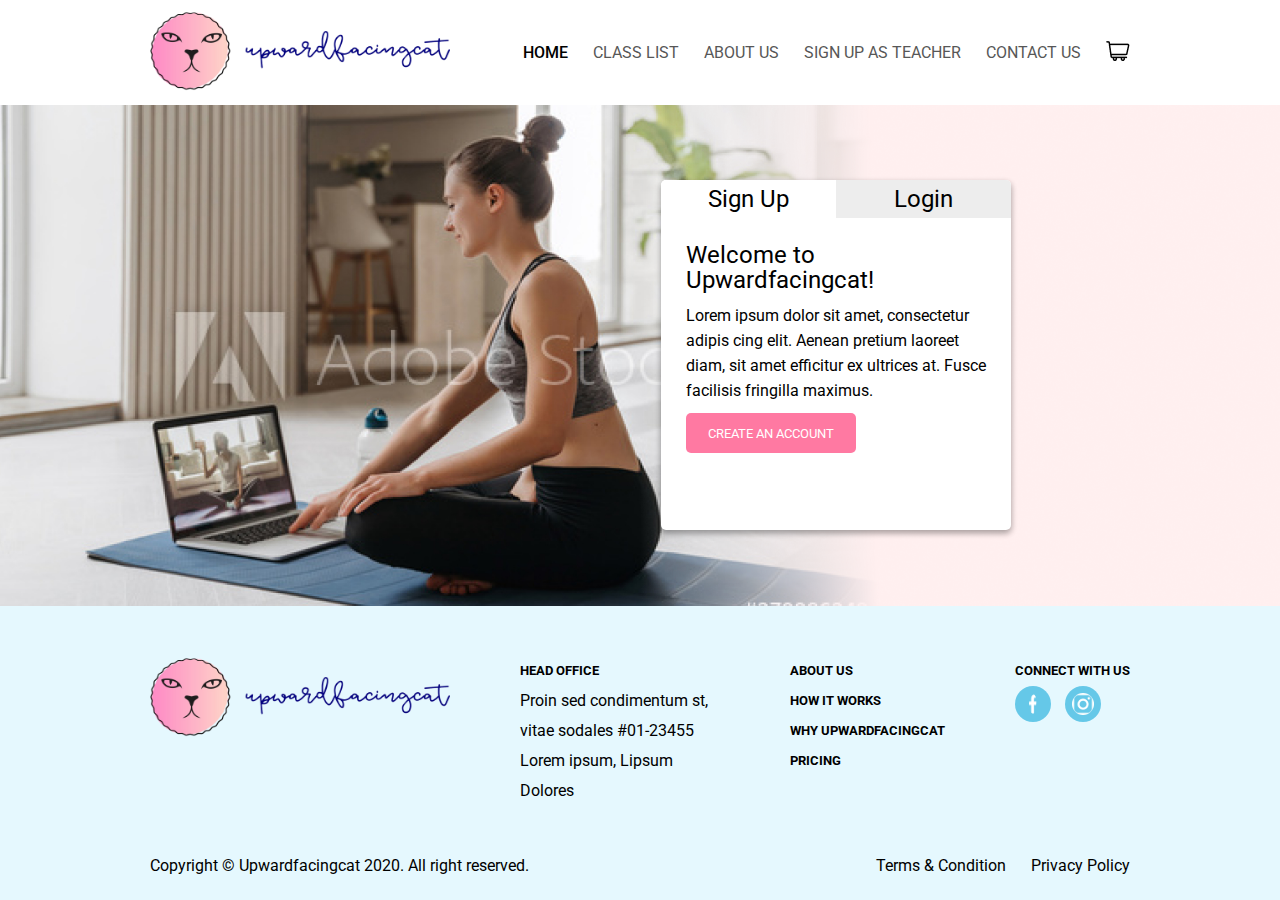
==== index.html @ 05bd4d7f "update" ====
<!DOCTYPE html>
<html lang="en">

<head>
    <meta charset="UTF-8">
    <meta name="viewport" content="width=device-width, initial-scale=1.0">
    <title>Document</title>
    <link rel="stylesheet" href="./Css/index.css">
</head>


<!-- ************** Menu Section *************** -->
<div class="container">
    <header>
        <div class="header-div">
            <div class="header-div-left">
                <a href="index.html"><img src="./img/Logo.png" alt="" class="logo"></a>
            </div>
            <div class="header-div-right">
                <ul>
                    <li><a href="index.html" style="color: black; font-weight: 500;">Home</a></li>
                    <li><a href="ClassList.html">Class List</a></li>
                    <li><a href="">About Us</a></li>
                    <li><a href="">Sign up as teacher</a></li>
                    <li><a href="">Contact Us</a></li>
                    <li><a href=""><img src="./img/buy.png" alt=""></a></li>
                </ul>
            </div>
        </div>
    </header>
</div>
<!-- ************** Hero Section *************** -->
<main class="hero">
    <div class="hero-1">
        <img src="./img/GettyImages-650162993.jpg" alt="">
    </div>
    <div class="hero-2">
        <img src="./img/BG Fade - 2.png" alt="">
    </div>



    <!-- ************** Registration-Box *************** -->
    <div class="registration-box">
        <div class="registration-box-buttons">
            <button id="signupButton">Sign Up</button>
            <button id="loginButton">Login</button>
        </div>

        <div class="registration-box-details">
            <div class="details" id="signupDetails">
                <label for="username">Username:</label> <br>
                <input type="text" id="username" name="username" placeholder="Enter usename"> <br>
                <label for="email">Email:</label><br>
                <input type="email" id="email" name="email" placeholder="Enter email"> <br>
                <label for="number">Mobile No:</label><br>
                <input type="number" id="number" name="number" placeholder="Enter Mobile No."> <br>
                <label for="password">Password:</label><br>
                <input type="password" id="password" name="password" placeholder="Enter Password."> <br>
                <button value="submit" class="submit">Reagister</button>
            </div>

            <!-- ***************************** -->
            <div class="details" id="loginDetails">
                <div class="register-with-ac">
                    <div class="fb">
                        <img src="./img/Path 66.png" alt="">
                        <a href="">Log in with Facebook</a>
                    </div>
                    <div class="google">
                        <img src="./img/search.png" alt="">
                        <a href="">Log in WITH GOOGLE</a>
                    </div>
                </div>
                <div class="or">
                    or
                </div>
                <label for="loginUsername">Email address:</label>
                <input type="text" id="loginUsername" name="loginUsername">
                <label for="loginPassword">Password:</label>
                <input type="password" id="loginPassword" name="loginPassword">
                <!-- ********** remember-me div ***********-->
                <div class="remember-me">
                    <input type="checkbox" id="remember_me" name="remember_me">
                    <label for="remember_me">Remember me</label>
                </div>
                <!-- ********** forget password div ***********-->
                <div class="forget-password">
                    <button>LOG IN</button>
                    <a href="#">Forgot your password?</a>
                </div>
            </div>

            <div id="additionalDetails">
                <h4>
                    Welcome to <br /> Upwardfacingcat!
                </h4>
                <p>
                    Lorem ipsum dolor sit amet, consectetur adipis cing elit. Aenean pretium laoreet diam, sit amet
                    efficitur ex ultrices at. Fusce facilisis fringilla maximus.
                </p>
                <button id="createAccountButton">Create an account</button>
            </div>
        </div>

    </div>


</main>
<!-- ************** Footer Section *************** -->
<div class="container footer-bg">
    <footer class="footer">
        <div class="footer-1">
            <a href="index.html"><img src="./img/Logo.png" alt="" class="logo"></a>
        </div>
        <div class="footer-2">
            <h5>HEAD OFFICE</h5>
            <p>
                Proin sed condimentum st,
                vitae sodales #01-23455
                Lorem ipsum,
                Lipsum Dolores
            </p>
        </div>
        <div class="footer-3">
            <h5>ABOUT US</h5>
            <h5>HOW IT WORKS</h5>
            <h5>WHY UPWARDFACINGCAT</h5>
            <h5>PRICING</h5>
        </div>
        <div class="footer-4">
            <h5>CONNECT WITH US</h5>
            <a href=""><img src="./img/Path 1607.png" alt="fb" class="fb"></a>
            <a href=""><img src="./img/Path 1569.png" alt="insta" class="insta"></a>
        </div>
    </footer>
    <!-- ************** Footer-last Section *************** -->
    <section class="footer-last">
        <div class="footer-last-1">
            <p>
                Copyright © Upwardfacingcat 2020. All right reserved.
            </p>
        </div>
        <div class="footer-last-2">
            <p>
                Terms & Condition
            </p>
            <p>
                Privacy Policy
            </p>
        </div>
    </section>
</div>

<script src="./Javascript/script.js"></script>

</body>

</html>
---- Css/index.css ----
@import url('https://fonts.googleapis.com/css2?family=Open+Sans:wght@300;400;500;600;700&family=Roboto:wght@100;300;400;500;700&display=swap');
*{
    padding: 0;
    margin: 0;
    list-style-type: none;
    box-sizing: border-box;
    /* overflow: hidden; */
    text-decoration: none;
    font-family: 'Roboto', sans-serif;
}
:root{
    --white: #FFFFFF;
    --pink: #FFEFEF;
    --grey:#EDEDED;
    --bg:#E5F8FE;

}
body{
    background-color: var(--bg);
}
button{
    cursor: pointer;
}
.container{
    padding: 0 150px;
    background-color: var(--white);
}

/* -------------  header  ---------------- */

.header-div{
    height: 105px;
    width: 100%;
    display: flex;
    justify-content: space-between;
    align-items: center;
    background-color: var(--white);
}
.header-div-left .logo{
    width: 300px;
    height: 81px;
}
.header-div-right ul{
    display: flex;
    justify-content: space-between;
    align-items: center;
    gap: 25px;
}
.header-div-right ul li a{
    font-size: 16px;
    font-weight: 400;
    text-transform: uppercase;
    color: #575757;
}

/* -------------  hero  ---------------- */
.hero{
    position: relative;
    width: 100%; 
    height: 501px;  
}
.hero .hero-1{
    position: absolute;
    left: 0;
    height: 100%;
    width: 70%;
    z-index: -1;
}
.hero-1 img{
    height: 100%;
    width: 100%;
}
.hero-2 img{
    height: 100%;
    width: 100%;
}
.hero .hero-2{
    position: absolute;
    right: 0;
    height: 100%;
    width: 70%;
}






/* -------------  Registration-Box  ---------------- */

.registration-box{
    position: absolute;
    right: 21%;
    top: 75px;
    width: 350px;
    height: 350px;
    border-radius: 5px;
    box-shadow: rgba(0, 0, 0, 0.16) 0px 3px 6px, rgba(0, 0, 0, 0.23) 0px 3px 6px;
}
.registration-box-details{
    padding: 25px;
    line-height: 25px;
}

.registration-box{
    background-color: var(--white);
}
.registration-box-buttons{
    width: 100%;
    display: flex;
}
.registration-box-buttons button{
    width: 50%;
    font-size: 24px;
    font-weight: 400;
    border: none;
    padding: 5px;
    cursor: pointer;
}
#signupButton{
    background-color: var(--white);
    border-top-left-radius: 5px;
}
#loginButton{
    background-color: #EDEDED;
    border-top-right-radius: 5px;
}
#createAccountButton{
    width: 170px;
    height: 40px;
    padding: 0 15px;
    border-radius: 5px;
    background: #FF79A2;
    border: none;
    color: var(--white);
    text-transform: uppercase;

}
.details {
    display: none;
  }
#additionalDetails{
    background-color: var(--white);
}
#additionalDetails h4{
    font-size: 24px;
    font-weight: 400;
    margin-bottom: 10px;
}
#additionalDetails p{
    font-size: 16px;
    margin-bottom: 10px;
}

label{
    font-weight: 300;
}

input {
    border-bottom: 1px solid #000; 
    transition: border-bottom 0.3s ease; 
    outline: none;
    width: 100%;
    font-weight: 400;
    padding: 5px 2px;
    border: 1px solid grey;
    background-color: transparent;
}

.registration-box-details .submit{
    margin: 10px 0;
    height: 30px;
    padding: 0 10px;
    border-radius: 5px;
    background: #FF79A2;
    border: none;
    color: var(--white);
    text-transform: uppercase;
}

.register-with-ac{
    display: flex;
    gap: 5px;
    outline: none;
}
.register-with-ac .fb,.google{
    display: flex;
    justify-content: start;
    align-items: center;
    gap: 12px;
    border: 1px solid gray;
    font-size: 10px;
    padding: 0 10px;
    text-transform: uppercase;
    font-weight: 400;
    border-radius: 3px;
    padding: auto;
}
.register-with-ac img{
    height: 15px;
    width: 8px;
}
.register-with-ac .fb{
    background-color: #3B5998;
    color: var(--white);
}
.register-with-ac .fb a{
    color: var(--white);
}
.register-with-ac .google img{
    height: 8px;
    width: 8px;
}
.or{
    text-align: center;
    margin: 12px 0;
    font-weight: 400;
    font-size: 18px;
}
.remember-me input{
    width: auto;
    margin-top: 10px;
}
.forget-password{
    margin: 15px 0;
    display: flex;
    justify-content: space-between;
    align-items: center;
}
.forget-password button{
    margin: 10px 0;
    height: 30px;
    padding: 0 10px;
    border-radius: 5px;
    background: #FF79A2;
    border: none;
    color: var(--white);
    text-transform: uppercase;
}

/* -------------  footer  ---------------- */

.footer{
    height: auto;
    width: 100%;
    background-color: var(--bg);
    display: flex;
    justify-content: space-between;
    /* padding: 0 150px; */
    margin: 50px 0;
}
.footer div{
    line-height: 30px;
}
.footer-1 img{
    width: 300px;
    height: 81px;
}
.footer-2{
    width: 200px;
}
.footer-4 .fb,.insta{
    background: #65C8E8;    ;
    padding: 8px 14px;
    color: var(--white);
    border-radius: 50%;
    height: 36px;
    width: 36px;
    margin-right: 10px;
}
.footer-4 .insta{
    padding: 7px;
}


/* -------------  footer-last  ---------------- */
.footer-bg{
    background-color: var(--bg);
}
.footer-last{
    height: auto;
    width: 100%;
    background-color: var(--bg);
    display: flex;
    justify-content: space-between;
    margin: 25px 0;
}
.footer-last-2{
    display: flex;
    gap: 25px;
}
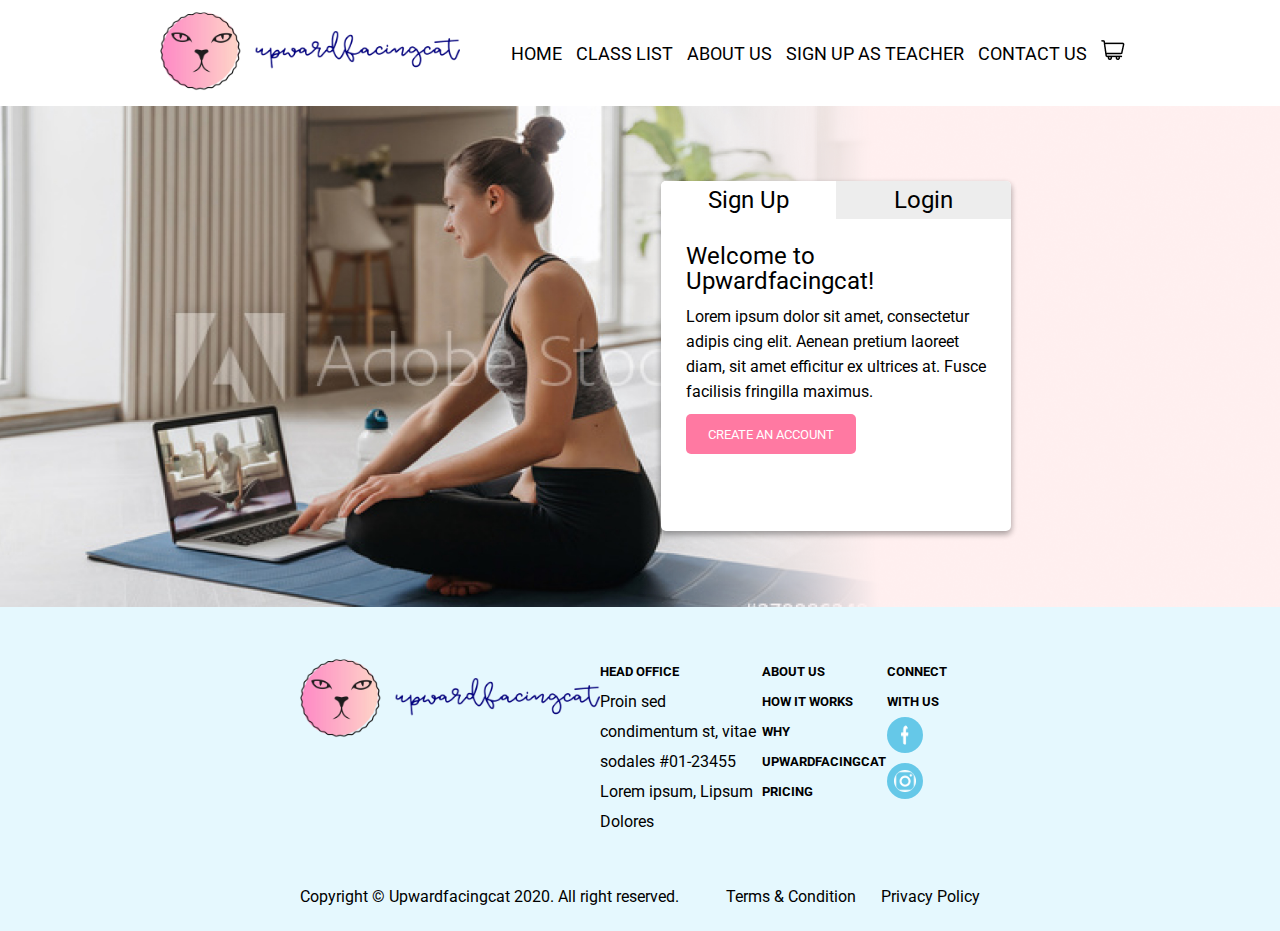
==== commit b9edfb85: "update media query" ====
--- a/index.html
+++ b/index.html
@@ -11,24 +11,36 @@
 
 <!-- ************** Menu Section *************** -->
 <div class="container">
-    <header>
-        <div class="header-div">
-            <div class="header-div-left">
+
+    <div class="nav">
+        <input type="checkbox" id="nav-check">
+        <div class="nav-header">
+            <div class="nav-title">
                 <a href="index.html"><img src="./img/Logo.png" alt="" class="logo"></a>
             </div>
-            <div class="header-div-right">
-                <ul>
-                    <li><a href="index.html" style="color: black; font-weight: 500;">Home</a></li>
-                    <li><a href="ClassList.html">Class List</a></li>
-                    <li><a href="">About Us</a></li>
-                    <li><a href="">Sign up as teacher</a></li>
-                    <li><a href="">Contact Us</a></li>
-                    <li><a href=""><img src="./img/buy.png" alt=""></a></li>
-                </ul>
-            </div>
         </div>
-    </header>
+        <div class="nav-btn">
+            <label for="nav-check">
+                <span></span>
+                <span></span>
+                <span></span>
+            </label>
+        </div>
+
+        <div class="nav-links">
+            <a href="index.html">Home</a>
+            <a href="ClassList.html">Class List</a>
+            <a href="">About Us</a>
+            <a href="">Sign up as teacher</a>
+            <a href="">Contact Us</a>
+            <a href=""><img src="./img/buy.png" alt=""></a>
+        </div>
+    </div>
+
+
 </div>
+
+
 <!-- ************** Hero Section *************** -->
 <main class="hero">
     <div class="hero-1">
--- a/Css/index.css
+++ b/Css/index.css
@@ -28,29 +28,76 @@
 
 /* -------------  header  ---------------- */
 
-.header-div{
+/* ************ hamburger btn ************ */
+
+.topnav {
+    overflow: hidden;
+    background-color: #333;
+}
+.topnav a {
+    float: left;
+    display: block;
+    color: #f2f2f2;
+    text-align: center;
+    padding: 14px 16px;
+    text-decoration: none;
+    font-size: 17px;
+}
+.topnav a:hover {
+    background-color: #ddd;
+    color: black;
+}
+.topnav a.active {
+    background-color: #04AA6D;
+    color: white;
+}
+.topn.nav {
     height: 105px;
     width: 100%;
-    display: flex;
-    justify-content: space-between;
-    align-items: center;
-    background-color: var(--white);
-}
-.header-div-left .logo{
+    background-color: #ffffff;
+    position: relative;
+}
+
+.nav>.nav-header {
+    display: inline;
+}
+
+.nav>.nav-header>.nav-title {
+    display: inline-block;
+    font-size: 22px;
+    color: #000000;
+    padding: 10px 10px 10px 10px;
+}
+
+.nav>.nav-btn {
+    display: none;
+}
+
+.nav>.nav-links {
+    display: inline;
+    float: right;
+    font-size: 18px;
+}
+
+.nav>.nav-links>a {
+    display: inline-block;
+    padding: 40px 5px;
+    text-decoration: none;
+    text-transform: uppercase;
+    color: #000000;
+}
+
+
+.nav>#nav-check {
+    display: none;
+}
+
+
+.nav-title a img {
     width: 300px;
     height: 81px;
-}
-.header-div-right ul{
-    display: flex;
-    justify-content: space-between;
-    align-items: center;
-    gap: 25px;
-}
-.header-div-right ul li a{
-    font-size: 16px;
-    font-weight: 400;
-    text-transform: uppercase;
-    color: #575757;
+}av .icon {
+    display: none;
 }
 
 /* -------------  hero  ---------------- */
@@ -246,7 +293,7 @@
     background-color: var(--bg);
     display: flex;
     justify-content: space-between;
-    /* padding: 0 150px; */
+    padding: 0 150px;
     margin: 50px 0;
 }
 .footer div{
@@ -283,6 +330,7 @@
     background-color: var(--bg);
     display: flex;
     justify-content: space-between;
+    padding: 0 150px;
     margin: 25px 0;
 }
 .footer-last-2{
@@ -290,5 +338,97 @@
     gap: 25px;
 }
 
-
-
+/* *************** Media query ***************** */
+
+@media (max-width:1250px) {
+    .container{
+        padding: 0;
+    }
+    .nav{
+        padding: 0 150px;
+    }
+    .nav>.nav-btn {
+        display: inline-block;
+        position: absolute;
+        right: 0px;
+        top: 0px;
+    }
+
+    .nav>.nav-btn>label {
+        display: inline-block;
+        width: 50px;
+        height: 50px;
+        padding: 40px 200px 0 0;
+    }
+
+
+    .nav>.nav-btn>label>span {
+        display: block;
+        width: 25px;
+        height: 10px;
+        border-top: 2px solid #000000;
+    }
+
+    .nav>.nav-links {
+        position: absolute;
+        display: block;
+        width: 100%;
+        background-color: #333;
+        height: 0px;
+        transition: all 0.3s ease-in;
+        overflow-y: hidden;
+        top: 105px;
+        left: 0px;
+        z-index: 1;
+    }
+
+    .nav>.nav-links>a {
+        display: block;
+        width: 100%;
+        padding: 15px 5px;
+        color: #ffffff;
+    }
+
+    .nav>#nav-check:not(:checked)~.nav-links {
+        height: 0px;
+    }
+
+    .nav>#nav-check:checked~.nav-links {
+        height: calc(100vh - 105px);
+        overflow-y: auto;
+        z-index: 1;
+    }
+    .footer{
+        flex-wrap: wrap;
+        justify-content: center;
+        gap: 50px;
+    }
+    .footer-last{
+        flex-wrap: wrap;
+        justify-content: center;
+        gap: 10px;
+        text-align: center;
+        line-height: 25px;
+
+
+    }
+}
+@media (max-width:672px){
+    .nav{
+        padding: 0 10px;
+    }
+    .nav>.nav-btn>label {
+        display: inline-block;
+        width: 50px;
+        height: 50px;
+        padding: 40px 0px 0 0;
+    }
+   .registration-box{
+        position: absolute;
+        left: 50%;
+        transform: translateX(-50%);
+   } 
+}
+
+
+
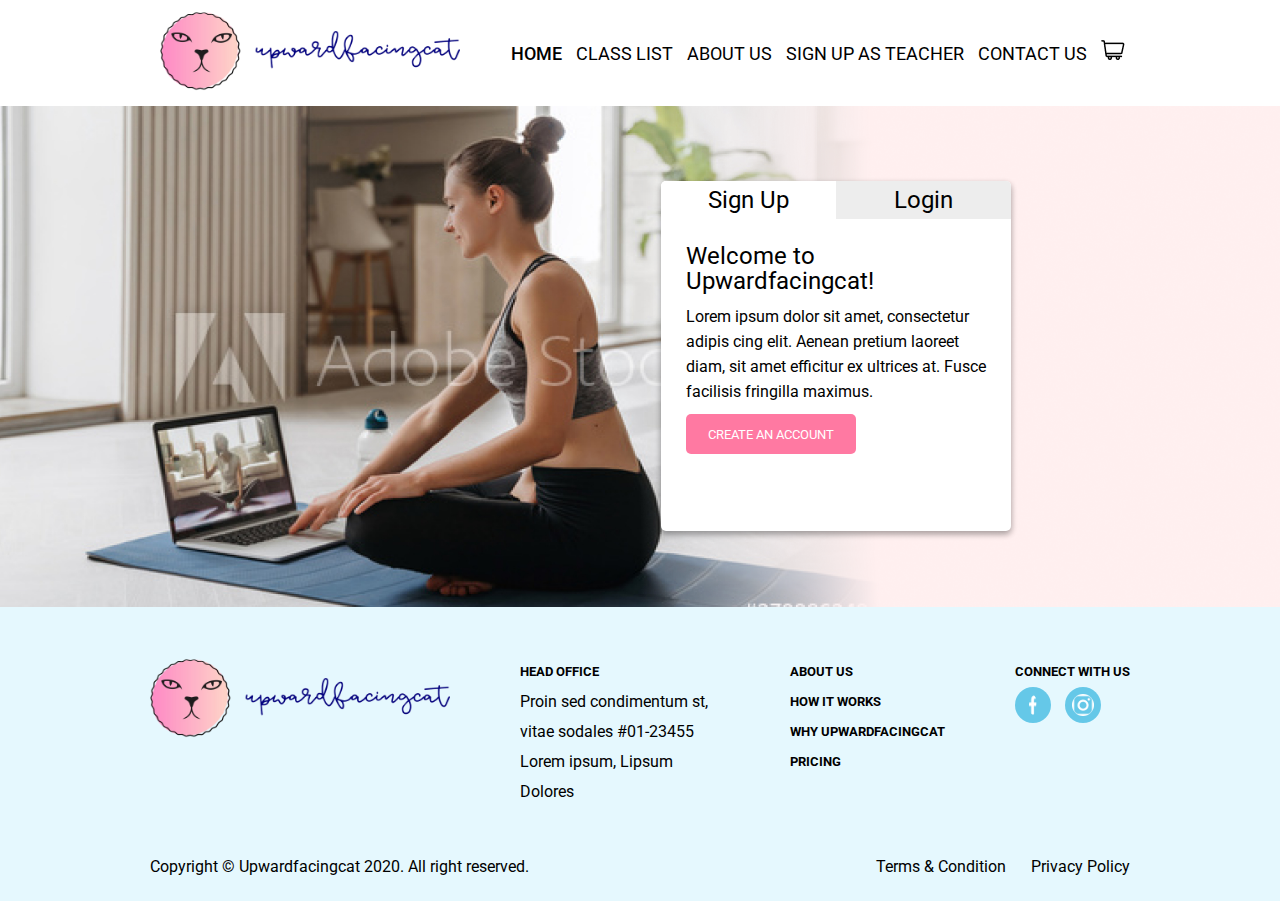
==== commit cd342ceb: "done" ====
--- a/index.html
+++ b/index.html
@@ -1,10 +1,10 @@
 <!DOCTYPE html>
 <html lang="en">
 
-<head>
+<head> 
     <meta charset="UTF-8">
     <meta name="viewport" content="width=device-width, initial-scale=1.0">
-    <title>Document</title>
+    <title>Yoga se hi hoga</title>
     <link rel="stylesheet" href="./Css/index.css">
 </head>
 
@@ -28,7 +28,7 @@
         </div>
 
         <div class="nav-links">
-            <a href="index.html">Home</a>
+            <a href="index.html" style="color: black; font-weight: 500;">Home</a>
             <a href="ClassList.html">Class List</a>
             <a href="">About Us</a>
             <a href="">Sign up as teacher</a>
--- a/Css/index.css
+++ b/Css/index.css
@@ -71,6 +71,7 @@
 
 .nav>.nav-btn {
     display: none;
+    cursor: pointer;
 }
 
 .nav>.nav-links {
@@ -293,7 +294,7 @@
     background-color: var(--bg);
     display: flex;
     justify-content: space-between;
-    padding: 0 150px;
+    /* padding: 0 150px; */
     margin: 50px 0;
 }
 .footer div{
@@ -330,7 +331,7 @@
     background-color: var(--bg);
     display: flex;
     justify-content: space-between;
-    padding: 0 150px;
+    /* padding: 0 150px; */
     margin: 25px 0;
 }
 .footer-last-2{
@@ -401,7 +402,7 @@
     .footer{
         flex-wrap: wrap;
         justify-content: center;
-        gap: 50px;
+        gap: 75px;
     }
     .footer-last{
         flex-wrap: wrap;
@@ -409,14 +410,22 @@
         gap: 10px;
         text-align: center;
         line-height: 25px;
-
-
+    }
+
+    .footer{
+     padding: 0 10px;
+    } 
+    .footer-4{
+        text-align: center;
     }
 }
 @media (max-width:672px){
     .nav{
         padding: 0 10px;
     }
+    .footer-last{
+     padding: 0 10px;
+    } 
     .nav>.nav-btn>label {
         display: inline-block;
         width: 50px;
@@ -430,5 +439,13 @@
    } 
 }
 
-
-
+@media (max-width:372px){
+    .nav-title a img {
+        width: 250px;
+        height: 71px;
+    }
+}
+
+
+
+
